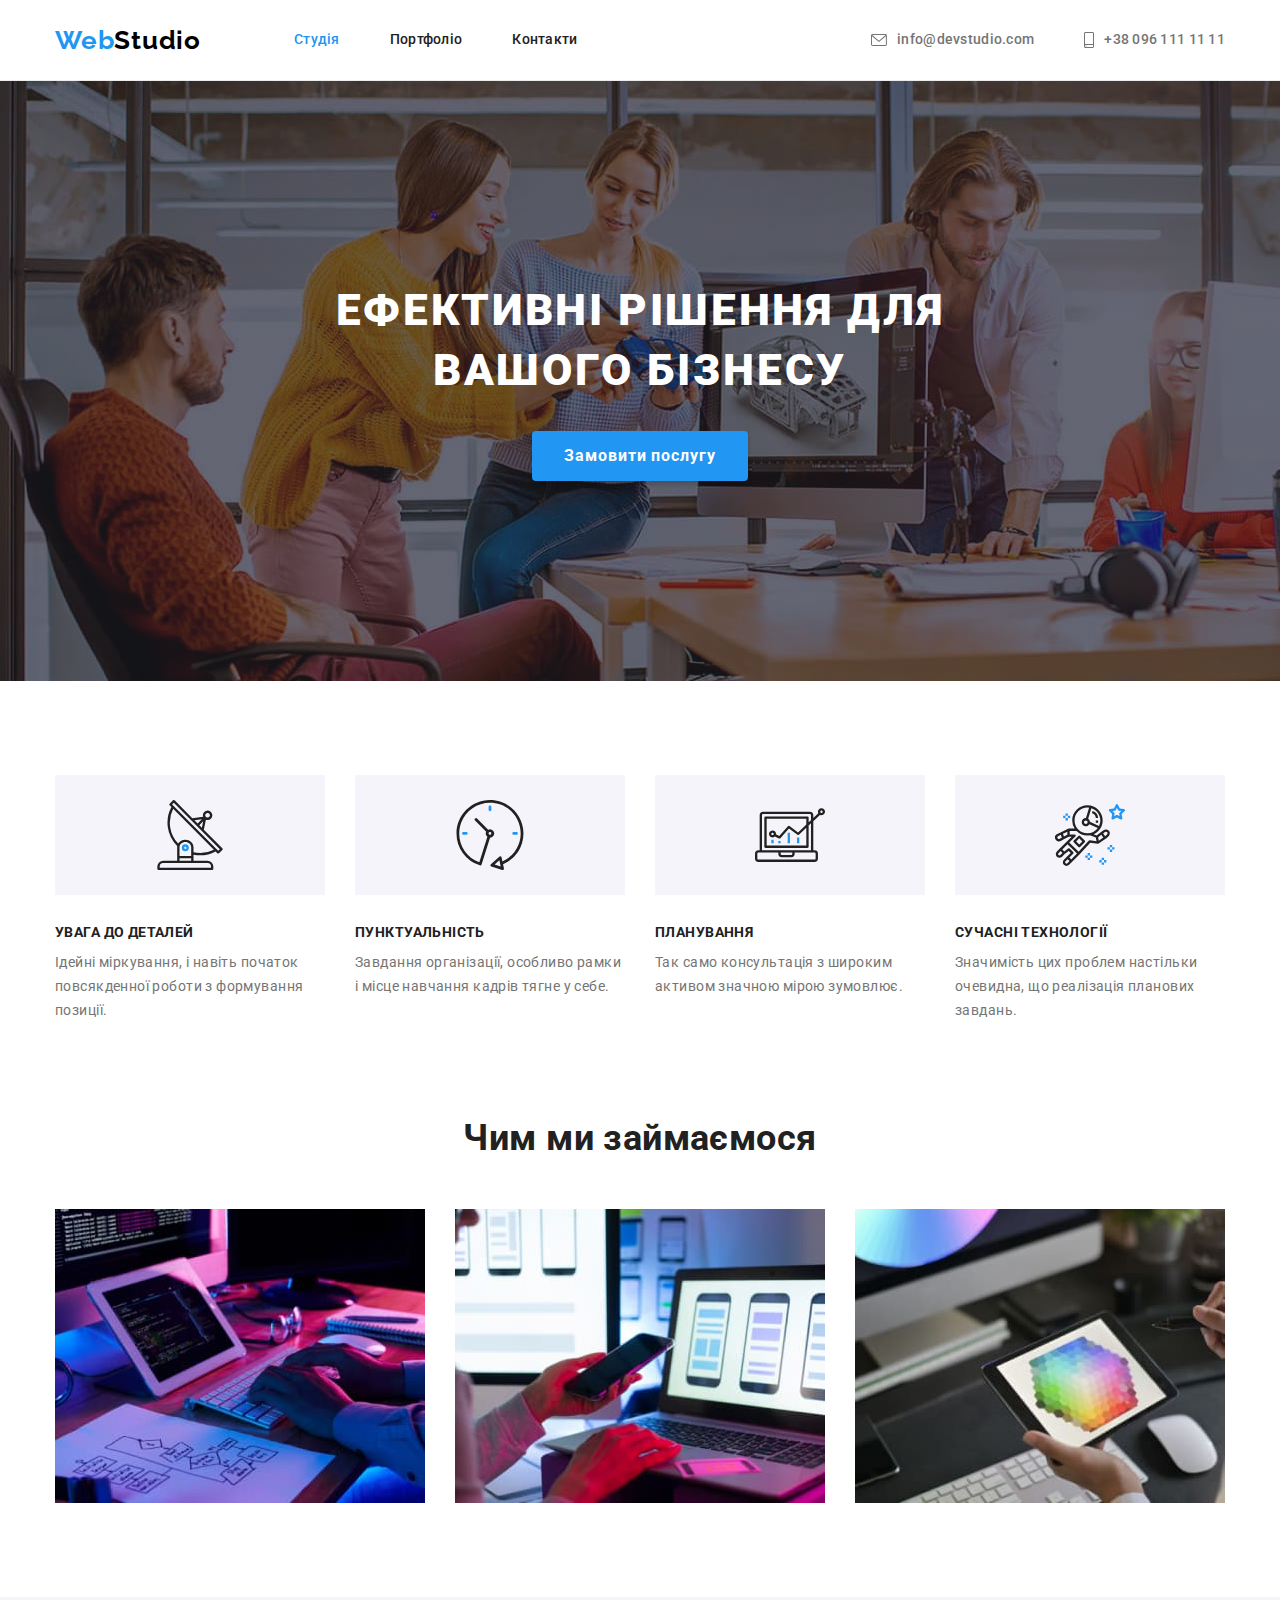
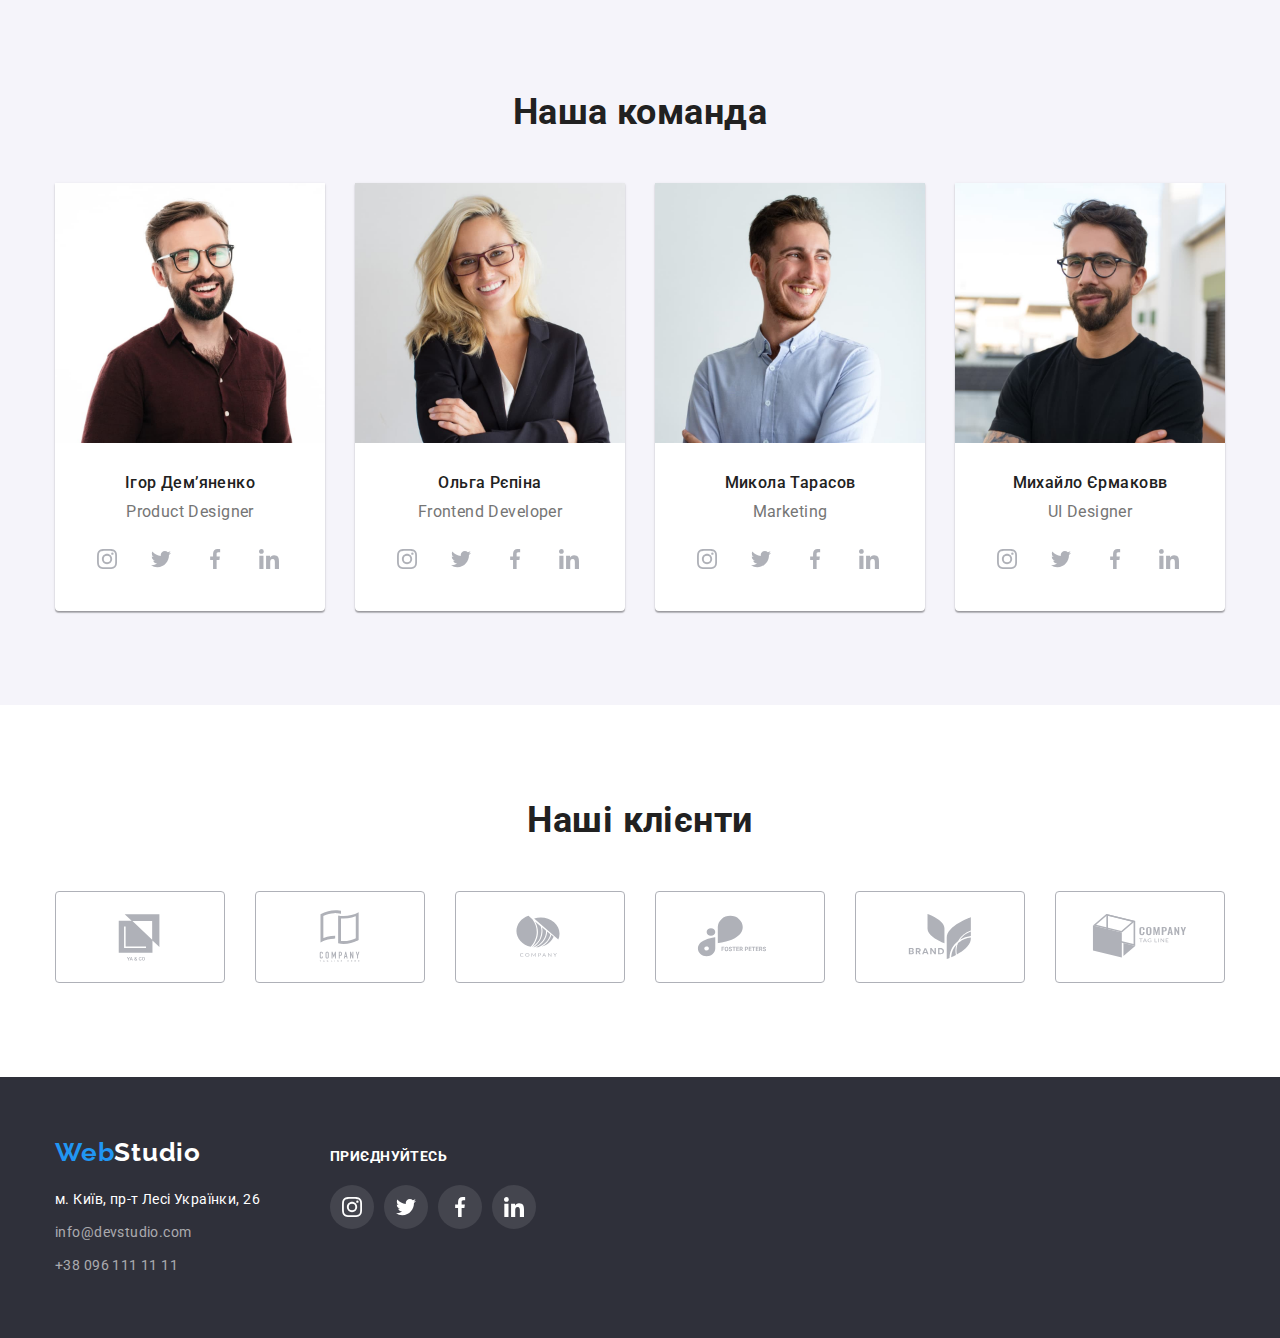
==== index.html @ 23c371bb "add icons" ====
<!DOCTYPE html>
<html lang="uk">
  <head>
    <meta charset="UTF-8" />
    <meta http-equiv="X-UA-Compatible" content="IE=edge" />
    <meta name="viewport" content="width=device-width, initial-scale=1.0" />
    <title>Webstudio</title>
    <link rel="preconnect" href="https://fonts.googleapis.com" />
    <link rel="preconnect" href="https://fonts.gstatic.com" crossorigin />
    <link
      href="https://fonts.googleapis.com/css2?family=Raleway:wght@700&family=Roboto:wght@400;500;700;900&display=swap"
      rel="stylesheet"
    />
    <link
      rel="stylesheet"
      href="https://cdnjs.cloudflare.com/ajax/libs/modern-normalize/1.0.0/modern-normalize.min.css"
    />

    <link rel="stylesheet" href="./css/styles.css" />
  </head>

  <body>
    <header class="header-info">
      <div class="container top">
        <nav class="page-nav">
          <a href="./index.html" class="logo">
            Web<span class="logo-header">Studio</span></a
          >
          <ul class="site-nav">
            <li class="item">
              <a href="./index.html" class="site-nav-link current">Студія</a>
            </li>
            <li class="item">
              <a href="./portfolio.html" class="site-nav-link">Портфоліо</a>
            </li>
            <li class="item"><a href="#" class="site-nav-link">Контакти</a></li>
          </ul>
        </nav>
        <ul class="contacts">
          <li class="contacts-item">
            <a href="mailto:info@devstudio.com" class="contacts-link">
              <svg class="icon-contact" width="16" height="12">
                <use href="./images/sprite.svg#icon-envelope"></use>
              </svg>
              info@devstudio.com
            </a>
          </li>
          <li class="contacts-item">
            <a href="tel:+380961111111" class="contacts-link">
              <svg class="icon-contact" width="10" height="16">
                <use href="./images/sprite.svg#icon-smartphone"></use>
              </svg>
              +38 096 111 11 11</a
            >
          </li>
        </ul>
      </div>
    </header>
    <main>
      <section class="hero">
        <h1 class="hero-title">Ефективні рішення для вашого бізнесу</h1>
        <button type="button" class="hero-button">Замовити послугу</button>
      </section>
      <section class="section benefits">
        <div class="container">
          <h2 class="section-title visually-hidden">Наші переваги</h2>
          <ul class="benefits-icons-list">
            <li class="benefits-icon-item">
              <svg class="benefits-icon-link" width="70px" height="70px">
                <use href="./images/sprite.svg#icon-antenna"></use>
              </svg>
            </li>

            <li class="benefits-icon-item">
              <svg class="benefits-icon-link" width="70px" height="70px">
                <use href="./images/sprite.svg#icon-clock"></use>
              </svg>
            </li>

            <li class="benefits-icon-item">
              <svg class="benefits-icon-link" width="70px" height="70px">
                <use href="./images/sprite.svg#icon-diagram"></use>
              </svg>
            </li>

            <li class="benefits-icon-item">
              <svg class="benefits-icon-link" width="70px" height="70px">
                <use href="./images/sprite.svg#icon-astronaut"></use>
              </svg>
            </li>
          </ul>
          <ul class="benefits-list">
            <li class="item">
              <h3 class="benefits-title subtitle">Увага до деталей</h3>
              <p class="benefits-description">
                Ідейні міркування, і навіть початок повсякденної роботи з
                формування позиції.
              </p>
            </li>
            <li class="item">
              <h3 class="benefits-title subtitle">Пунктуальність</h3>
              <p class="benefits-description">
                Завдання організації, особливо рамки і місце навчання кадрів
                тягне у себе.
              </p>
            </li>
            <li class="item">
              <h3 class="benefits-title subtitle">Планування</h3>
              <p class="benefits-description">
                Так само консультація з широким активом значною мірою зумовлює.
              </p>
            </li>
            <li class="item">
              <h3 class="benefits-title subtitle">Сучасні технології</h3>
              <p class="benefits-description">
                Значимість цих проблем настільки очевидна, що реалізація
                планових завдань.
              </p>
            </li>
          </ul>
        </div>
      </section>
      <section class="section activity">
        <div class="container">
          <h2 class="section-title visible">Чим ми займаємося</h2>
          <ul class="activity-list">
            <li class="item">
              <img
                src="./images/computer.jpg"
                alt="сайт на компʼютер"
                width="370"
              />
            </li>
            <li class="item">
              <img src="./images/phone.jpg" alt="сайт на телефон" width="370" />
            </li>
            <li class="item">
              <img
                src="./images/tablet.jpg"
                alt="сайт на планшет"
                width="370"
              />
            </li>
          </ul>
        </div>
      </section>
      <section class="section team">
        <div class="container">
          <h2 class="section-title visible">Наша команда</h2>
          <ul class="team-list">
            <li class="team-item">
              <img
                src="./images/igor-employee.jpg"
                alt="Ігор Демʼяненко"
                width="270"
              />
              <div class="text-box">
                <h3 class="team-member">Ігор Демʼяненко</h3>
                <p class="member-description">Product Designer</p>
                <ul class="social-links-list">
                  <li class="social-links-item">
                    <a href="#" class="social-links-link">
                      <svg
                        lang="en"
                        aria-label="instagram icon"
                        width="20"
                        height="20"
                      >
                        <use href="./images/sprite.svg#icon-instagram"></use>
                      </svg>
                    </a>
                  </li>
                  <li class="social-links-item">
                    <a href="#" class="social-links-link">
                      <svg
                        lang="en"
                        aria-label="twitter icon"
                        width="20"
                        height="20"
                      >
                        <use href="./images/sprite.svg#icon-twitter"></use>
                      </svg>
                    </a>
                  </li>
                  <li class="social-links-item">
                    <a href="#" class="social-links-link">
                      <svg
                        lang="en"
                        aria-label="facebook icon"
                        width="20"
                        height="20"
                      >
                        <use href="./images/sprite.svg#icon-facebook"></use>
                      </svg>
                    </a>
                  </li>
                  <li class="social-links-item">
                    <a href="#" class="social-links-link">
                      <svg
                        lang="en"
                        aria-label="linkedin icon"
                        width="20"
                        height="20"
                      >
                        <use href="./images/sprite.svg#icon-linkedin"></use>
                      </svg>
                    </a>
                  </li>
                </ul>
              </div>
            </li>
            <li class="team-item">
              <img
                src="./images/olga-employee.jpg"
                alt="Ольга Рєпіна"
                width="270"
              />
              <div class="text-box">
                <h3 class="team-member">Ольга Рєпіна</h3>
                <p class="member-description">Frontend Developer</p>
                <ul class="social-links-list">
                  <li class="social-links-item">
                    <a href="#" class="social-links-link">
                      <svg
                        lang="en"
                        aria-label="instagram icon"
                        width="20"
                        height="20"
                      >
                        <use href="./images/sprite.svg#icon-instagram"></use>
                      </svg>
                    </a>
                  </li>
                  <li class="social-links-item">
                    <a href="#" class="social-links-link">
                      <svg
                        lang="en"
                        aria-label="twitter icon"
                        width="20"
                        height="20"
                      >
                        <use href="./images/sprite.svg#icon-twitter"></use>
                      </svg>
                    </a>
                  </li>
                  <li class="social-links-item">
                    <a href="#" class="social-links-link">
                      <svg
                        lang="en"
                        aria-label="facebook icon"
                        width="20"
                        height="20"
                      >
                        <use href="./images/sprite.svg#icon-facebook"></use>
                      </svg>
                    </a>
                  </li>
                  <li class="social-links-item">
                    <a href="#" class="social-links-link">
                      <svg
                        lang="en"
                        aria-label="linkedin icon"
                        width="20"
                        height="20"
                      >
                        <use href="./images/sprite.svg#icon-linkedin"></use>
                      </svg>
                    </a>
                  </li>
                </ul>
              </div>
            </li>
            <li class="team-item">
              <img
                src="./images/mykola-employee.jpg"
                alt="Микола Тарасов"
                width="270"
              />
              <div class="text-box">
                <h3 class="team-member">Микола Тарасов</h3>
                <p class="member-description">Marketing</p>
                <ul class="social-links-list">
                  <li class="social-links-item">
                    <a href="#" class="social-links-link">
                      <svg
                        lang="en"
                        aria-label="instagram icon"
                        width="20"
                        height="20"
                      >
                        <use href="./images/sprite.svg#icon-instagram"></use>
                      </svg>
                    </a>
                  </li>
                  <li class="social-links-item">
                    <a href="#" class="social-links-link">
                      <svg
                        lang="en"
                        aria-label="twitter icon"
                        width="20"
                        height="20"
                      >
                        <use href="./images/sprite.svg#icon-twitter"></use>
                      </svg>
                    </a>
                  </li>
                  <li class="social-links-item">
                    <a href="#" class="social-links-link">
                      <svg
                        lang="en"
                        aria-label="facebook icon"
                        width="20"
                        height="20"
                      >
                        <use href="./images/sprite.svg#icon-facebook"></use>
                      </svg>
                    </a>
                  </li>
                  <li class="social-links-item">
                    <a href="#" class="social-links-link">
                      <svg
                        lang="en"
                        aria-label="linkedin icon"
                        width="20"
                        height="20"
                      >
                        <use href="./images/sprite.svg#icon-linkedin"></use>
                      </svg>
                    </a>
                  </li>
                </ul>
              </div>
            </li>
            <li class="team-item">
              <img
                src="./images/mykhailo-employee.jpg"
                alt="Михайло Єрмаков"
                width="270"
              />
              <div class="text-box">
                <h3 class="team-member">Михайло Єрмаковв</h3>
                <p class="member-description">UI Designer</p>
                <ul class="social-links-list">
                  <li class="social-links-item">
                    <a href="#" class="social-links-link">
                      <svg
                        lang="en"
                        aria-label="instagram icon"
                        width="20"
                        height="20"
                      >
                        <use href="./images/sprite.svg#icon-instagram"></use>
                      </svg>
                    </a>
                  </li>
                  <li class="social-links-item">
                    <a href="#" class="social-links-link">
                      <svg
                        lang="en"
                        aria-label="twitter icon"
                        width="20"
                        height="20"
                      >
                        <use href="./images/sprite.svg#icon-twitter"></use>
                      </svg>
                    </a>
                  </li>
                  <li class="social-links-item">
                    <a href="#" class="social-links-link">
                      <svg
                        lang="en"
                        aria-label="facebook icon"
                        width="20"
                        height="20"
                      >
                        <use href="./images/sprite.svg#icon-facebook"></use>
                      </svg>
                    </a>
                  </li>
                  <li class="social-links-item">
                    <a href="#" class="social-links-link">
                      <svg
                        lang="en"
                        aria-label="linkedin icon"
                        width="20"
                        height="20"
                      >
                        <use href="./images/sprite.svg#icon-linkedin"></use>
                      </svg>
                    </a>
                  </li>
                </ul>
              </div>
            </li>
          </ul>
        </div>
      </section>
      <section class="section clients">
        <div class="container">
          <h2 class="section-title visible">Наші клієнти</h2>
          <ul class="clients-list">
            <li class="clients-icon-item">
              <a href="#" class="clients-icon-link">
                <svg
                  aria-label="логотип компанії 1"
                  class="clients-icon"
                  height="60"
                  width="106"
                >
                  <use href="./images/sprite.svg#icon-logo-1"></use>
                </svg>
              </a>
            </li>
            <li class="clients-icon-item">
              <a href="#" class="clients-icon-link">
                <svg
                  aria-label="логотип компанії 2"
                  class="clients-icon"
                  height="60"
                  width="106"
                >
                  <use href="./images/sprite.svg#icon-logo-2"></use>
                </svg>
              </a>
            </li>
            <li class="clients-icon-item">
              <a href="#" class="clients-icon-link">
                <svg
                  aria-label="логотип компанії 3"
                  class="clients-icon"
                  height="60"
                  width="106"
                >
                  <use href="./images/sprite.svg#icon-logo-3"></use>
                </svg>
              </a>
            </li>
            <li class="clients-icon-item">
              <a href="#" class="clients-icon-link">
                <svg aria-label="логотип компанії 4" height="60" width="106">
                  <use
                    class="clients-icon"
                    href="./images/sprite.svg#icon-logo-4"
                  ></use>
                </svg>
              </a>
            </li>
            <li class="clients-icon-item">
              <a href="#" class="clients-icon-link">
                <svg
                  aria-label="логотип компанії 5"
                  class="clients-icon"
                  height="60"
                  width="106"
                >
                  <use href="./images/sprite.svg#icon-logo-5"></use>
                </svg>
              </a>
            </li>
            <li class="clients-icon-item">
              <a href="#" class="clients-icon-link">
                <svg
                  aria-label="логотип компанії 6"
                  class="clients-icon"
                  height="60"
                  width="106"
                >
                  <use href="./images/sprite.svg#icon-logo-6"></use>
                </svg>
              </a>
            </li>
          </ul>
        </div>
      </section>
    </main>

    <footer class="footer-info">
      <div class="container bottom">
        <div class="logo-contacts">
          <a href="./index.html" class="logo"
            >Web<span class="logo-footer">Studio</span></a
          >
          <address>
            <ul class="contacts">
              <li>
                <a
                  href="https://goo.gl/maps/CPtrU1FHBa2aNyZL9"
                  target="_blank"
                  rel="noopener noreferrer nofollow"
                  class="address-info"
                  >м. Київ, пр-т Лесі Українки, 26</a
                >
              </li>
              <li class="item">
                <a href="mailto:info@devstudio.com" class="contacts-footer-link"
                  >info@devstudio.com</a
                >
              </li>
              <li class="item">
                <a href="tel:+380961111111" class="contacts-footer-link"
                  >+38 096 111 11 11</a
                >
              </li>
            </ul>
          </address>
        </div>
        <div class="social-links">
          <h3 class="join-us subtitle">Приєднуйтесь</h3>
          <ul class="social-links-list footer">
            <li class="social-links-item footer">
              <a href="#" class="social-links-link footer">
                <svg
                  lang="en"
                  aria-label="instagram icon"
                  width="20"
                  height="20"
                >
                  <use href="./images/sprite.svg#icon-instagram"></use>
                </svg>
              </a>
            </li>
            <li class="social-links-item footer">
              <a href="#" class="social-links-link footer">
                <svg lang="en" aria-label="twitter icon" width="20" height="20">
                  <use href="./images/sprite.svg#icon-twitter"></use>
                </svg>
              </a>
            </li>
            <li class="social-links-item footer">
              <a href="#" class="social-links-link footer">
                <svg
                  lang="en"
                  aria-label="facebook icon"
                  width="20"
                  height="20"
                >
                  <use href="./images/sprite.svg#icon-facebook"></use>
                </svg>
              </a>
            </li>
            <li class="social-links-item footer">
              <a href="#" class="social-links-link footer">
                <svg
                  lang="en"
                  aria-label="linkedin icon"
                  width="20"
                  height="20"
                >
                  <use href="./images/sprite.svg#icon-linkedin"></use>
                </svg>
              </a>
            </li>
          </ul>
        </div>
      </div>
    </footer>
  </body>
</html>
---- css/styles.css ----
:root {
    --header-border-color: #ECECEC;
    --portfolio-samples-border-color: #EEEEEE;
    --primary-text-color: #757575;
    --title-color: #212121;
    --accent-color: #2196F3;
    --background-color-hero: #C4C4C4;
    --color-white: #FFFFFF;
    --background-color-light:#F5F4FA;
    --bacground-color-dark: #2F303A;
    --icons-color: #AFB1B8;
    --color-black: #000; 
    --button-active-color: #188CE8;
    --footer-contacts-color: rgba(255, 255, 255, 0.6);
}

ul {
    list-style: none;
    padding-left: 0;
    margin-top: 0;
    margin-bottom: 0;
}

h1,
h2,
h3,
p {
    margin-top: 0;
    margin-bottom: 0;
}

button {
    cursor: pointer;
}

img {
    display: block;
    max-width: 100%;
    height: auto;
}

body {
    font-size: 14px;
    font-family: 'Roboto', sans-serif;
    letter-spacing: 0.03em;
    color: var(--primary-text-color);
    background-color: var(--primary-white-color);
}

li .current {
    color: var(--accent-color);
}

 .visually-hidden {
     position: absolute;
     white-space: nowrap;
     width: 1px;
     height: 1px;
     overflow: hidden;
     border: 0;
     padding: 0;
     clip: rect(0 0 0 0);
     clip-path: inset(50%);
     margin: -1px;
 }

 .container {
    width: 1200px;
    padding-left: 15px;
    padding-right: 15px;
    margin-left: auto;
    margin-right: auto;
 }

/* ==========HEADER============= */

.header-info {
    background-color: var(--color-white);
    border-bottom: 1px solid var(--header-border-color);
}

.top {
    display: flex;
    align-items: center;
}

.page-nav {
    display: flex;
    align-items: center;
}

.logo {
    font-family: Raleway, sans-serif;
    font-weight: 700;
    font-size: 26px;
    line-height: 1.19;
    letter-spacing: 0.03em;

    color: var(--accent-color);
    text-decoration: none;
}
.logo-header {
    color: var(--color-black);
}

.site-nav {
    display: flex;
    margin-left: 93px;
    gap: 50px;
}

.header-info .contacts {
    display: flex;
    margin-left: auto;
    gap: 50px;
}

.site-nav-link,
.contacts-link {
    display: block;
    padding-top: 32px;
    padding-bottom: 32px;

    font-weight: 500;
    font-size: 14px;
    line-height: 1.14;
    letter-spacing: 0.02em;
    text-decoration: none;
}


.site-nav-link {
    color: var(--title-color);
}
.contacts-link {
    color: inherit;
    display: flex;
    align-items: center;
    column-gap: 10px;
}

.site-nav-link:hover,
.site-nav-link:focus,
.contacts-link:hover,
.contacts-link:focus {
    color: var(--accent-color);
}

.icon-contact {
    fill: currentColor;
}


/*=====================HERO======================== */


.hero {
    background-color: var(--background-color-hero);
    text-align: center;
    padding-top: 200px;
    padding-bottom: 200px;
    background-image: linear-gradient(rgba(47, 48, 58, 0.4), rgba(47, 48, 58, 0.4)), url('../images/bg.images/bg.jpg');
    background-size: cover;
    max-width: 1600px;
    height: 600px;
}

.hero-title {
    width: 696px;
    margin-left: auto;
    margin-right: auto;
    margin-bottom: 30px;

    color: var(--color-white);

    font-weight: 900;
    font-size: 44px;
    line-height: 1.36;
    letter-spacing: 0.06em;
    text-transform: uppercase;
}

.hero-button {
    padding: 10px 32px;

    color: var(--color-white);
    background-color: var(--accent-color);
    box-shadow: 0px 4px 4px rgba(0, 0, 0, 0.15);
    border-radius: 4px;
    border: none;

    font-family: Roboto, sans-serif;
    font-weight: 700;
    font-size: 16px;
    line-height: 1.88;
    letter-spacing: 0.06em;
}

.hero-button:hover,
.hero-button:focus {
    background: var(--button-active-color);
}


/* ========BENEFITS SECTION========= */

.section {
    padding-top: 94px;
    padding-bottom: 94px;
}

.section.benefits {
    background-color: var(--color-white);
    padding-bottom: 0px;
}

.benefits-list {
    display: flex;
    gap: 30px; 
}

.benefits-list .item {
    flex-basis: calc((100% - 90px) / 4);
}


.subtitle {
    margin-bottom: 10px;
    color: var(--title-color);
    
    font-weight: 700;
    font-size: 14px;
    line-height: 1.14;

    text-transform: uppercase;
}

.benefits-description {
    font-size: 14px;
    line-height: 1.71;
}
.benefits-icons-list {
    display: flex;
    gap: 30px;
    margin-bottom: 30px;
}


    
.benefits-icon-item {
    height: 120px;
    width: 270px;
    background-color: var(--background-color-light);
    padding-top: 25px;
    padding-bottom: 25px;
    padding-left: 100px;
    padding-right: 100px;
}
/* ====================ACTIVITY SECTION========== */

.section.activity {
    background-color: var(--color-white);
    }


.section-title {
    color: var(--title-color);

    font-weight: 700;
    font-size: 36px;
    line-height: 1.17;
    text-align: center;
}

.section-title.visible {
    margin-bottom: 50px;
}

.activity-list {
    display: flex;
    gap: 30px;
}
  /* ================TEAM SECTION========== */

.section.team {
    background-color: var(--background-color-light);
}

.team-list {
    display: flex;
    gap: 30px;
}

.team-item {
    flex-basis: calc((100% - 90px) / 4);

    background-color: var(--color-white);
    box-shadow: 0px 1px 3px rgba(0, 0, 0, 0.12), 0px 1px 1px rgba(0, 0, 0, 0.14), 0px 2px 1px rgba(0, 0, 0, 0.2);
    border-radius: 0px 0px 4px 4px;
}
.team-list .team-member {
    margin-bottom: 10px;
    color: var(--title-color);
    font-weight: 500;
    font-size: 16px;
    line-height: 1.19;
}
.text-box {
    text-align: center;
    padding: 30px;
}
.team-list .member-description {
    font-size: 16px;
    line-height: 1.19;
    margin-bottom: 16px;

}


.social-links-list {
    display: flex;
    column-gap: 10px;
}
.social-links-item {
    width: 44px;
    height: 44px;
    }
.social-links-link {
    display: flex;
    justify-content: center;
    align-items:center;
    width: 100%;
    height: 100%;
    fill: var(--icons-color);
    background-color: var(--color-white);
    border-radius: 50%;
    }
        
.social-links-link:hover,
.social-links-link:focus {
    background-color: var(--accent-color);
    fill: var(--color-white);
}

/* =====================CLIENTS SECTION============= */
.clients-list {
    display: flex;
    justify-content: center;
    gap: 30px;
}
.clients-icon-item {
    width: 170px;
    height: 92px;

}
.clients-icon-link {
    display: flex;
    justify-content: center;
    align-items: center;
    border: 1px solid var(--icons-color);
    border-radius: 4px;
    width: 100%;
    height: 100%;
    fill: var(--icons-color);
}
.clients-icon-link:hover,
.clients-icon-link:focus {
    border: 1px solid var(--accent-color);
    fill: var(--accent-color);
    border-radius: 4px;
}



    /* ==============FOOTER============ */
    .footer-info {
            background-color: var(--bacground-color-dark);
            padding-top: 60px;
            padding-bottom: 60px;
     }

    .bottom {
        display: flex;
        align-items: baseline;
    }
    .logo-contacts {
        margin-right: 70px;
    }
    
    .footer-info .logo {
        display: block;
        margin-bottom: 20px;
    }
    .logo-footer {
        color:var(--color-white);
    }
    .footer-info .contacts-footer-link,
    .footer-info .address-info {
        color: var(--footer-contacts-color);
        font-style: normal;
        line-height: 1.71;
        font-weight: 400;
        text-decoration: none;
    }

    .footer-info .contacts-footer-link:hover,
    .footer-info .contacts-footer-link:focus {
        color: var(--accent-color);
     }

    .footer-info .address-info {
        color: var(--color-white);
    }
    .logo-contacts .contacts {
        display: flex;
        flex-direction: column;
        gap: 9px;
    }

    .join-us.subtitle {
        color: var(--color-white);
        margin-bottom: 20px;
    }
  .social-links-link.footer {
      fill: var(--color-white);
      background-color: rgba(255, 255, 255, 0.1);
      border-radius: 50%;
  }     

.social-links-link.footer:hover,
.social-links-link.footer:focus {
    background-color: var(--accent-color);
} 

    
/* ==============PORTFOLIO STYLES=============== */

.section.portfolio {
    color: var(--title-color);
}

.filter-list {
    display: flex;
    justify-content: center;
    gap: 8px;
    margin-bottom: 50px;
}

.filter-link {
    display: block;
    padding: 6px 22px;
    background-color: var(--background-color-light);
    font-weight: 500;
    font-size: 16px;
    line-height: 1.62;
    letter-spacing: 0.03em;

    text-align: center;
    border-radius: 4px;
    border: none;
}

.filter-link.wider {
    padding-left: 25px;
    padding-right: 25px;
}
   

.filter-link:hover,
.filter-link:focus {
    background-color: var(--accent-color);
    color: var(--color-white);
    box-shadow: 0px 3px 1px rgba(0, 0, 0, 0.1), 0px 1px 2px rgba(0, 0, 0, 0.08), 0px 2px 2px rgba(0, 0, 0, 0.12);
}



.portfolio-samples {
    display: flex;
    flex-wrap: wrap;
    gap: 30px;
}

.portfolio-samples .item {
    flex-basis: calc((100% - 60px) / 3);
}

.sample-description {
    display: flex;
    flex-direction: column;
    padding: 20px 24px;
    border-left: 1px solid var(--portfolio-samples-border-color);
    border-right: 1px solid var(--portfolio-samples-border-color);
    border-bottom: 1px solid var(--portfolio-samples-border-color);
}

.portfolio-samples h2 {
    margin-bottom: 4px;
    font-weight: 700;
    font-size: 18px;
    line-height: 2;
    letter-spacing: 0.06em;
}

.portfolio-samples p {
    color: var(--primary-text-color);
    
    font-size: 16px;
    line-height: 1.88;
}
.sample-card {
    text-decoration: none;
    color: currentColor;
}

.sample-card:hover,
.sample-card:focus {
    display: block;
    box-shadow: 0px 1px 1px rgba(0, 0, 0, 0.12), 0px 4px 4px rgba(0, 0, 0, 0.06), 1px 4px 6px rgba(0, 0, 0, 0.16);
}
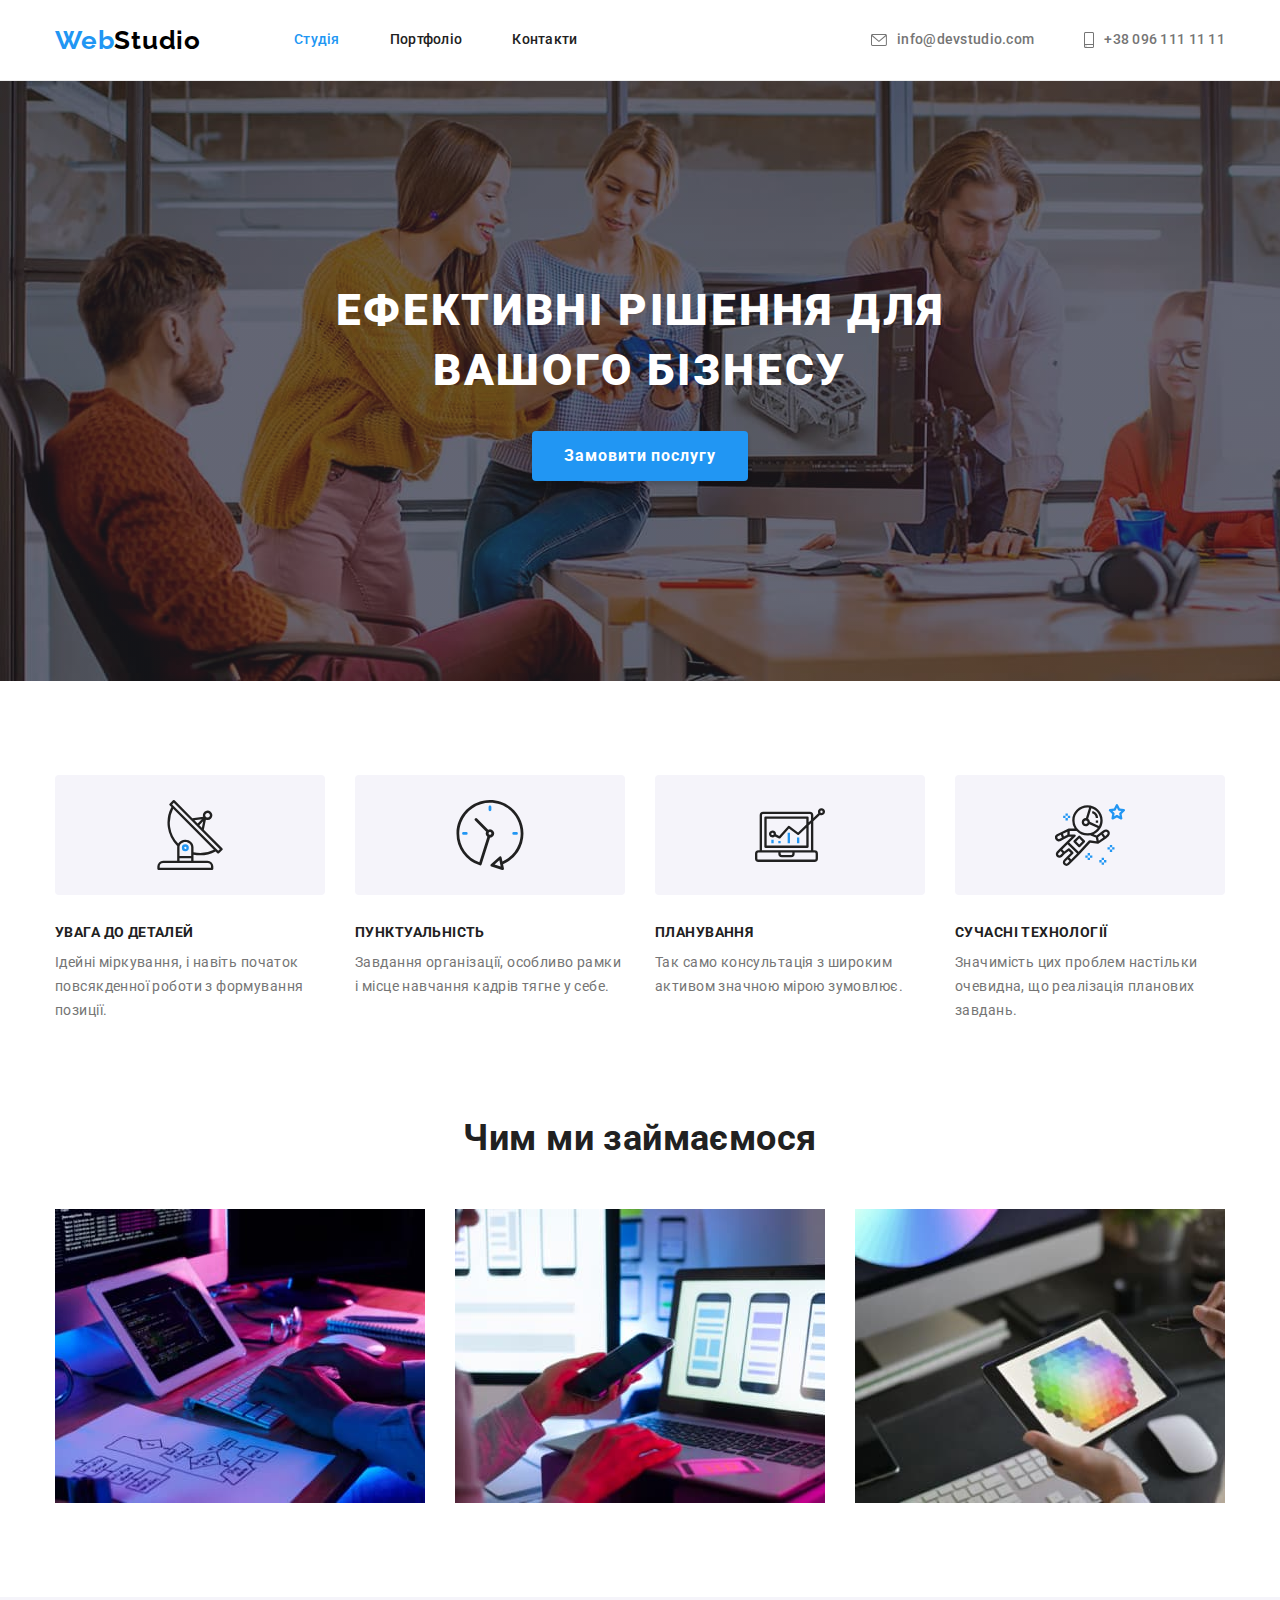
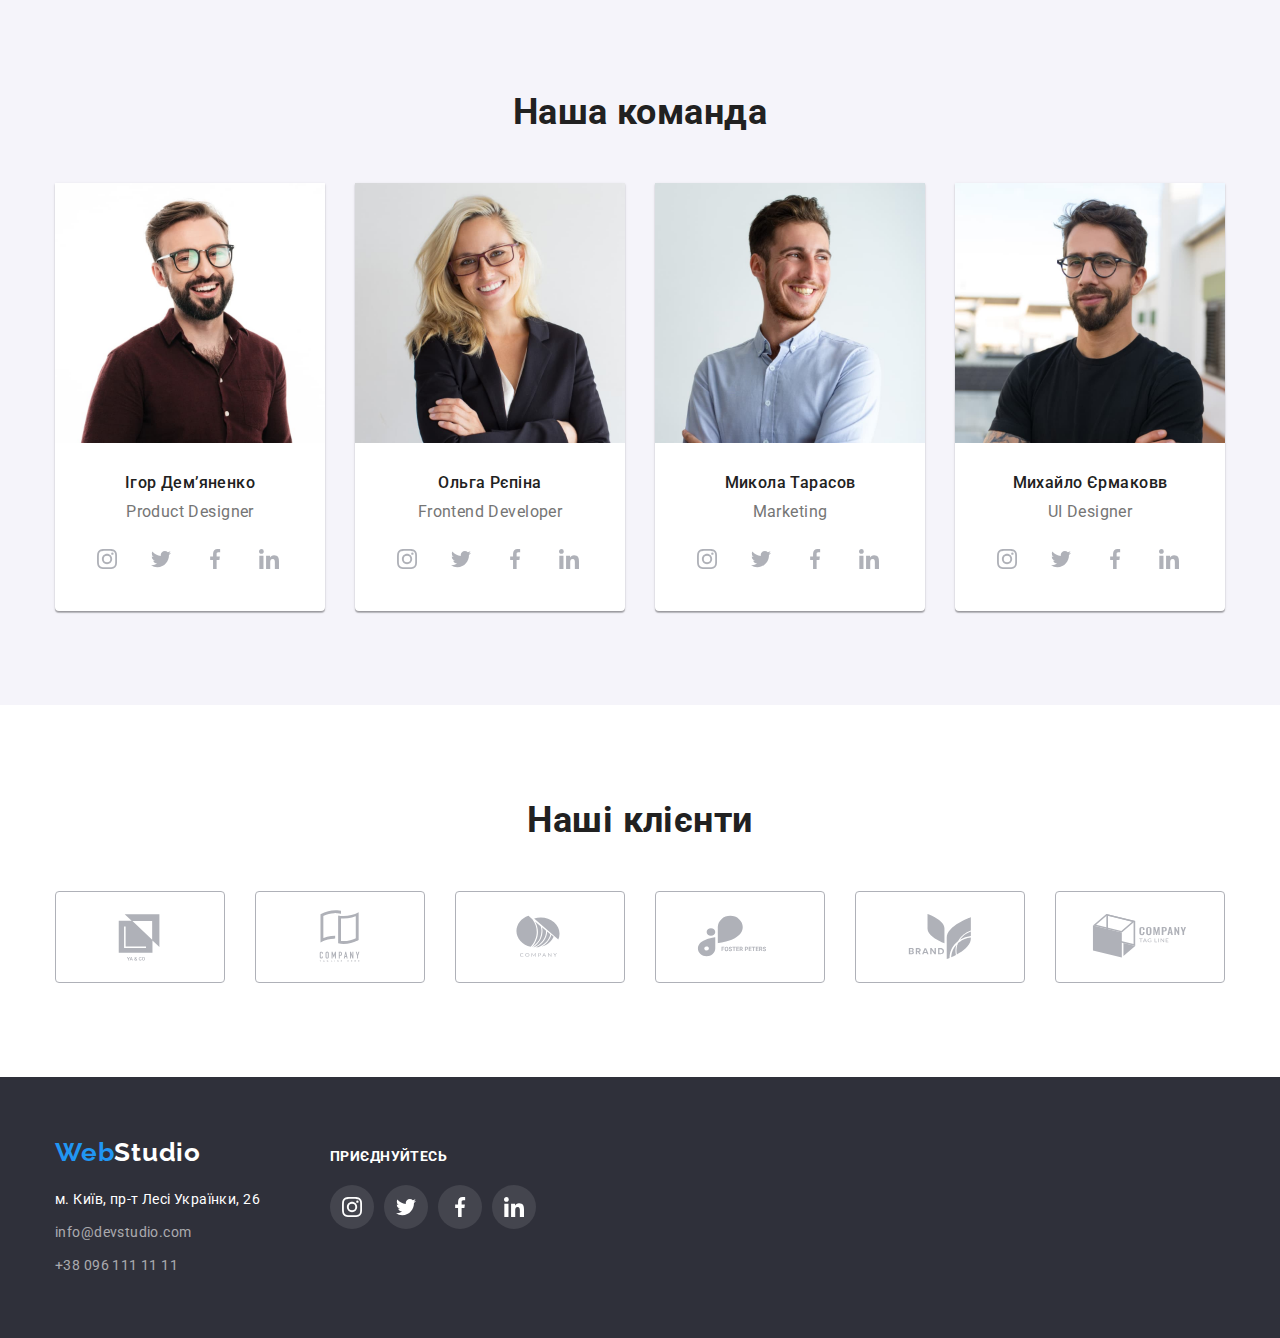
==== commit 53b0e1b2: "change benefits-icon positioning" ====
--- a/index.html
+++ b/index.html
@@ -64,40 +64,27 @@
       <section class="section benefits">
         <div class="container">
           <h2 class="section-title visually-hidden">Наші переваги</h2>
-          <ul class="benefits-icons-list">
-            <li class="benefits-icon-item">
-              <svg class="benefits-icon-link" width="70px" height="70px">
-                <use href="./images/sprite.svg#icon-antenna"></use>
-              </svg>
-            </li>
 
-            <li class="benefits-icon-item">
-              <svg class="benefits-icon-link" width="70px" height="70px">
-                <use href="./images/sprite.svg#icon-clock"></use>
-              </svg>
-            </li>
-
-            <li class="benefits-icon-item">
-              <svg class="benefits-icon-link" width="70px" height="70px">
-                <use href="./images/sprite.svg#icon-diagram"></use>
-              </svg>
-            </li>
-
-            <li class="benefits-icon-item">
-              <svg class="benefits-icon-link" width="70px" height="70px">
-                <use href="./images/sprite.svg#icon-astronaut"></use>
-              </svg>
-            </li>
-          </ul>
           <ul class="benefits-list">
             <li class="item">
+              <div class="benefits-icon-item">
+                <svg class="benefits-icon-link" width="70px" height="70px">
+                  <use href="./images/sprite.svg#icon-antenna"></use>
+                </svg>
+              </div>
               <h3 class="benefits-title subtitle">Увага до деталей</h3>
               <p class="benefits-description">
                 Ідейні міркування, і навіть початок повсякденної роботи з
                 формування позиції.
               </p>
             </li>
-            <li class="item">
+
+            <li class="item">
+              <div class="benefits-icon-item">
+                <svg class="benefits-icon-link" width="70px" height="70px">
+                  <use href="./images/sprite.svg#icon-clock"></use>
+                </svg>
+              </div>
               <h3 class="benefits-title subtitle">Пунктуальність</h3>
               <p class="benefits-description">
                 Завдання організації, особливо рамки і місце навчання кадрів
@@ -105,12 +92,22 @@
               </p>
             </li>
             <li class="item">
+              <div class="benefits-icon-item">
+                <svg class="benefits-icon-link" width="70px" height="70px">
+                  <use href="./images/sprite.svg#icon-diagram"></use>
+                </svg>
+              </div>
               <h3 class="benefits-title subtitle">Планування</h3>
               <p class="benefits-description">
                 Так само консультація з широким активом значною мірою зумовлює.
               </p>
             </li>
             <li class="item">
+              <div class="benefits-icon-item">
+                <svg class="benefits-icon-link" width="70px" height="70px">
+                  <use href="./images/sprite.svg#icon-astronaut"></use>
+                </svg>
+              </div>
               <h3 class="benefits-title subtitle">Сучасні технології</h3>
               <p class="benefits-description">
                 Значимість цих проблем настільки очевидна, що реалізація
@@ -505,7 +502,7 @@
           </address>
         </div>
         <div class="social-links">
-          <h3 class="join-us subtitle">Приєднуйтесь</h3>
+          <p class="join-us subtitle">Приєднуйтесь</p>
           <ul class="social-links-list footer">
             <li class="social-links-item footer">
               <a href="#" class="social-links-link footer">
--- a/css/styles.css
+++ b/css/styles.css
@@ -240,22 +240,18 @@
     font-size: 14px;
     line-height: 1.71;
 }
-.benefits-icons-list {
-    display: flex;
-    gap: 30px;
-    margin-bottom: 30px;
-}
-
-
     
 .benefits-icon-item {
+    display: flex;
+    justify-content: center;
+    align-items: center;
+
     height: 120px;
-    width: 270px;
+    width: 100%;
     background-color: var(--background-color-light);
-    padding-top: 25px;
-    padding-bottom: 25px;
-    padding-left: 100px;
-    padding-right: 100px;
+    border-radius: 4px;
+
+    margin-bottom: 30px;
 }
 /* ====================ACTIVITY SECTION========== */
 
@@ -366,9 +362,8 @@
 }
 .clients-icon-link:hover,
 .clients-icon-link:focus {
-    border: 1px solid var(--accent-color);
+    border-color: var(--accent-color);
     fill: var(--accent-color);
-    border-radius: 4px;
 }
 
 
